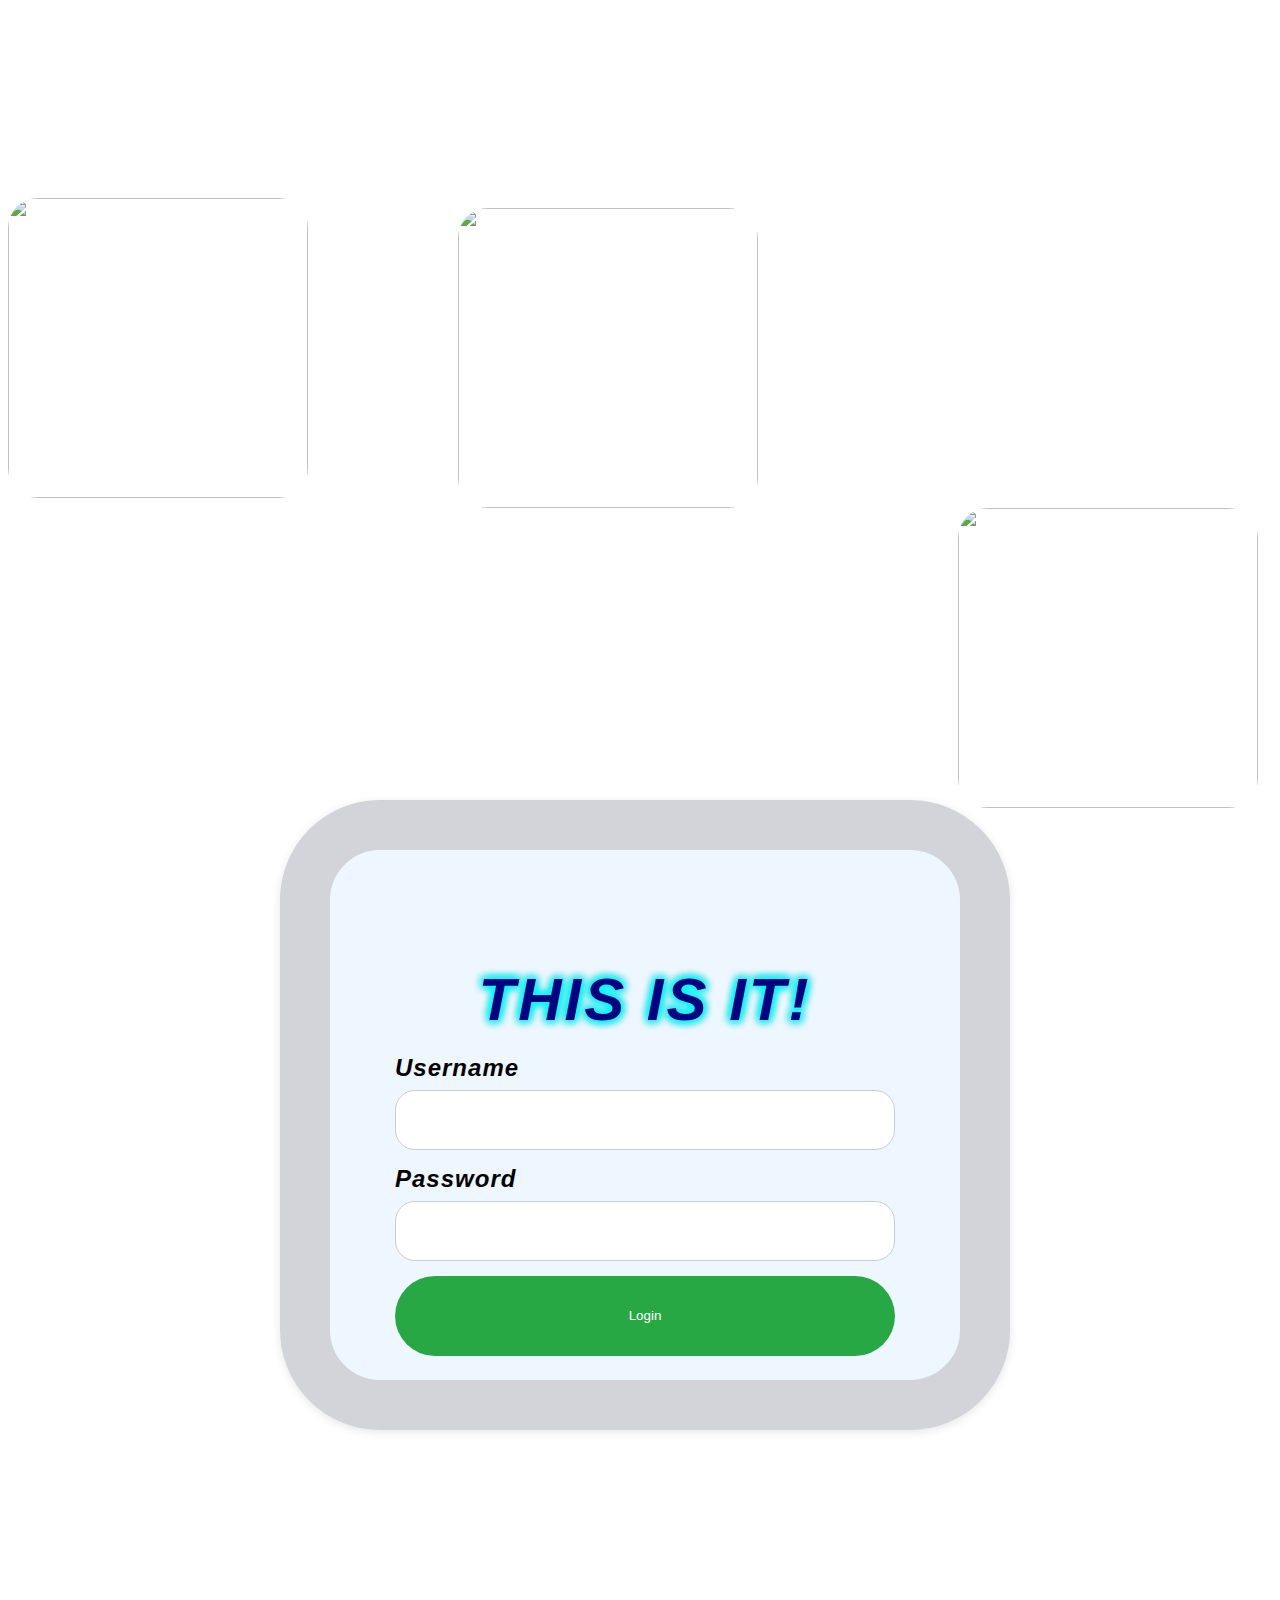
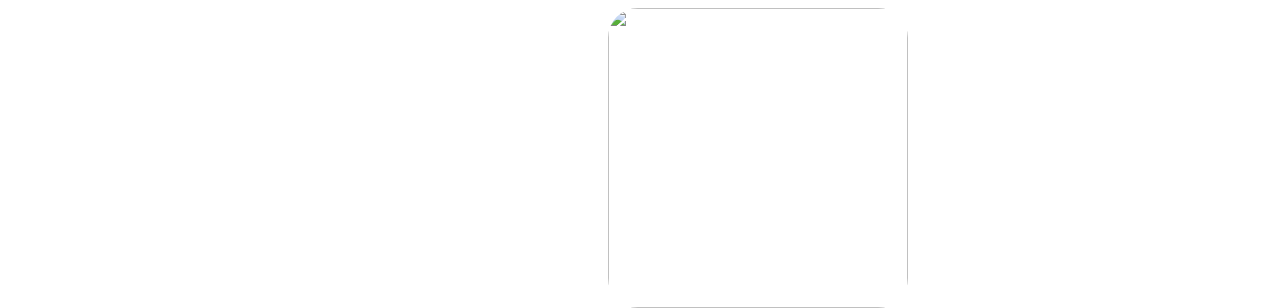
==== index.html @ 935e7670 "index.html" ====
<!DOCTYPE html>
<html lang="en">
<head>
    <meta charset="UTF-8">
    <meta name="viewport" content="width=device-width, initial-scale=1.0">
    <title>Login Form</title>
    <link rel="stylesheet" href="styles.css">
</head>
<body>
<img class="ganda1" src="/love-languages.gif">
<img class="ganda2" src="/bear-love.gif">
<img class="ganda3" src="/images (8).jpeg">
<img class="ganda4" src="/b75a6e09f8e810a9a371d90b3c69bdf2.gif">
    <div class="login-container">
        <h2 style="color: navy"> THIS IS IT! </h2>
        <form id="loginForm">
            <label for="username">Username</label>
            <input type="text" id="username" name="username" required>
            
            <label for="password">Password</label>
            <input type="password" id="password" name="password" required>
            <button type="submit">Login</button>
            <p id="errorMessage" class="error-message"></p>
        </form>
    </div>
    <script src="script.js"></script>
</body>
</html>
---- styles.css ----
body {
    background-image:url(/1727368939684.jpg);
    background-size: 600px;
    font-family: Arial, sans-serif;
    display: flex;
    height: 10px;
}

.login-container {
    background-color: #eef7ff;
    padding: 65px;
    border-radius: 100px;
    box-shadow: 0 2px 10px rgba(0, 0, 0, 0.1);
    height: 400px;
    width: 500px;
    position: absolute;
    top: 800px;
    bottom: 50px;
    left: 280px;
    border: 50px solid #d3d4d9;
    font-size: 1.5em;
    color: black;
}

h2 {
    text-align: center;
    color: #353342;
    font-family: sans-serif;
    font-style: italic;
    font-size: 2.5em;
    margin-bottom: 20px;
    letter-spacing: 3px;
    text-shadow: 0 0 10px cyan,
              0 0 10px cyan,
              0 0 10px cyan,
              0 0 10px darkcyan;
             
}

form {
    display: flex;
    flex-direction: column;
}

label {
    margin-bottom: 8px;
    font-weight: bold;
    font-style: italic;
    letter-spacing: 1px;
    border-radius: 8px;
}

input {
    padding: 20px;
    margin-bottom: 15px;
    border: 1px solid #ccc;
    border-radius: 20px;
    font-size: 16px;
}

button {
    padding: 10px;
    background-color: #28a745;
    color: white;
    border: none;
    border-radius: 100px;
    cursor: pointer;
    height: 80px;
}

button:hover {
    background-color: aqua;
}

.error-message {
    color: red;
    font-size: 14px;
    display: none;
    text-align: center;
}
.ganda1{
  height: 300px;
  width: 300px;
  border-radius: 30px;
  position: relative;
  top: 190px;
  bottom: 50px;
}
.ganda2 {
  height: 300px;
  width: 300px;
  border-radius: 30px;
  position: relative;
  top: 200px;
  left: 150px;
}
.ganda3 {
  height: 300px;
  width: 300px;
  border-radius: 30px;
  position: relative;
  top: 1600px;
}
.ganda4 {
  height: 300px;
  width: 300px;
  border-radius: 30px;
  position: relative;
  top: 500px;
  left: 50px;
  right: 600px;
}
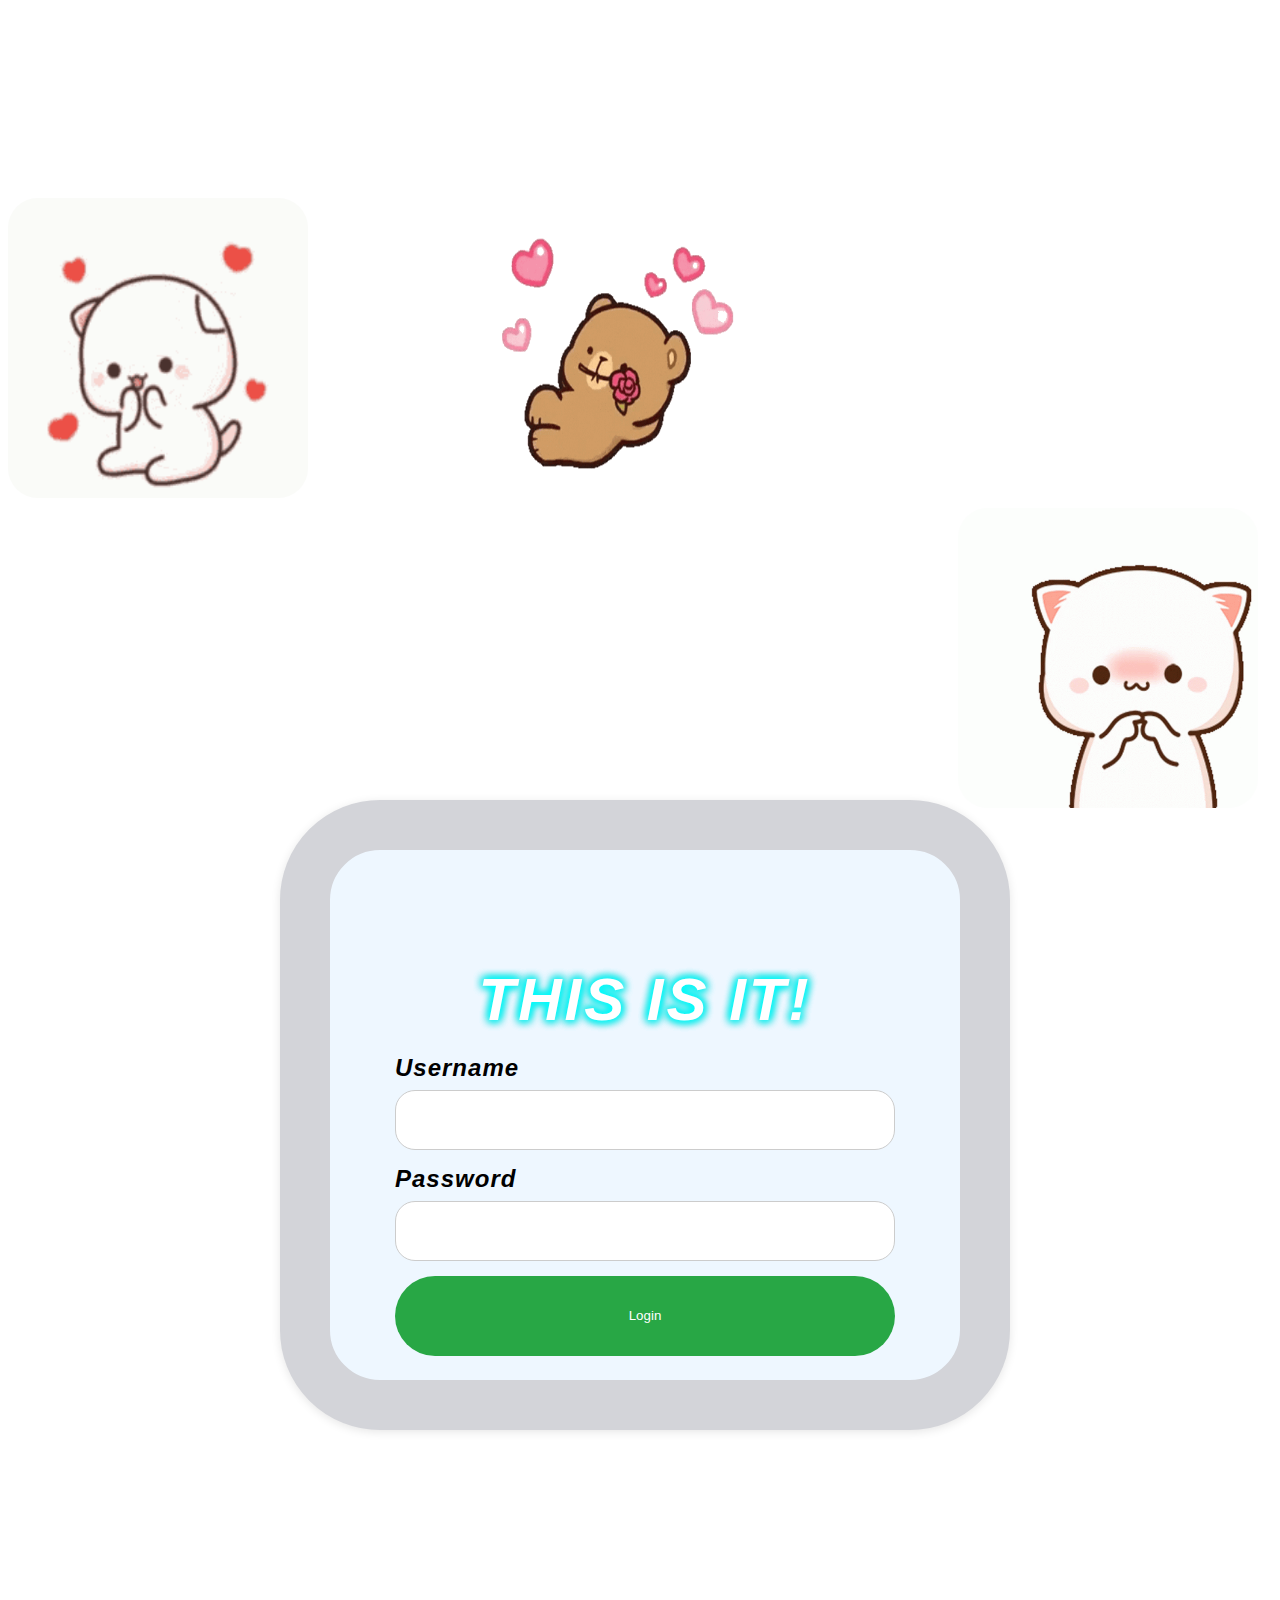
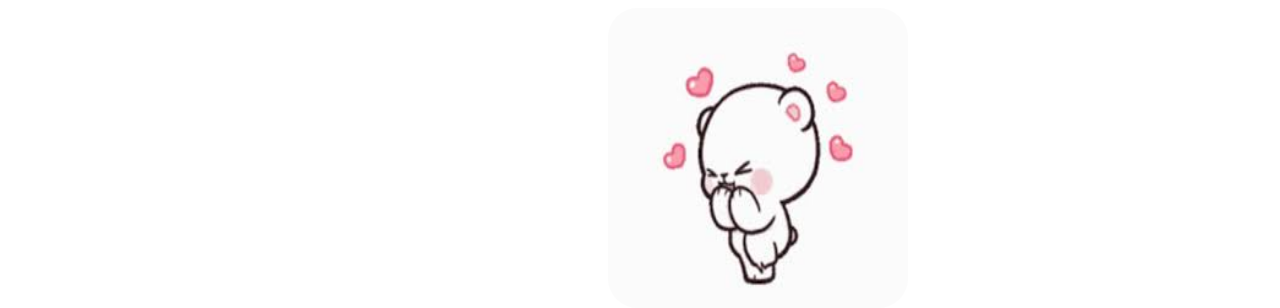
==== commit 1db09f83: "Update index.html" ====
--- a/index.html
+++ b/index.html
@@ -12,7 +12,7 @@
 <img class="ganda3" src="/images (8).jpeg">
 <img class="ganda4" src="/b75a6e09f8e810a9a371d90b3c69bdf2.gif">
     <div class="login-container">
-        <h2 style="color: navy"> THIS IS IT! </h2>
+        <h2 style="color: white"> THIS IS IT! </h2>
         <form id="loginForm">
             <label for="username">Username</label>
             <input type="text" id="username" name="username" required>
